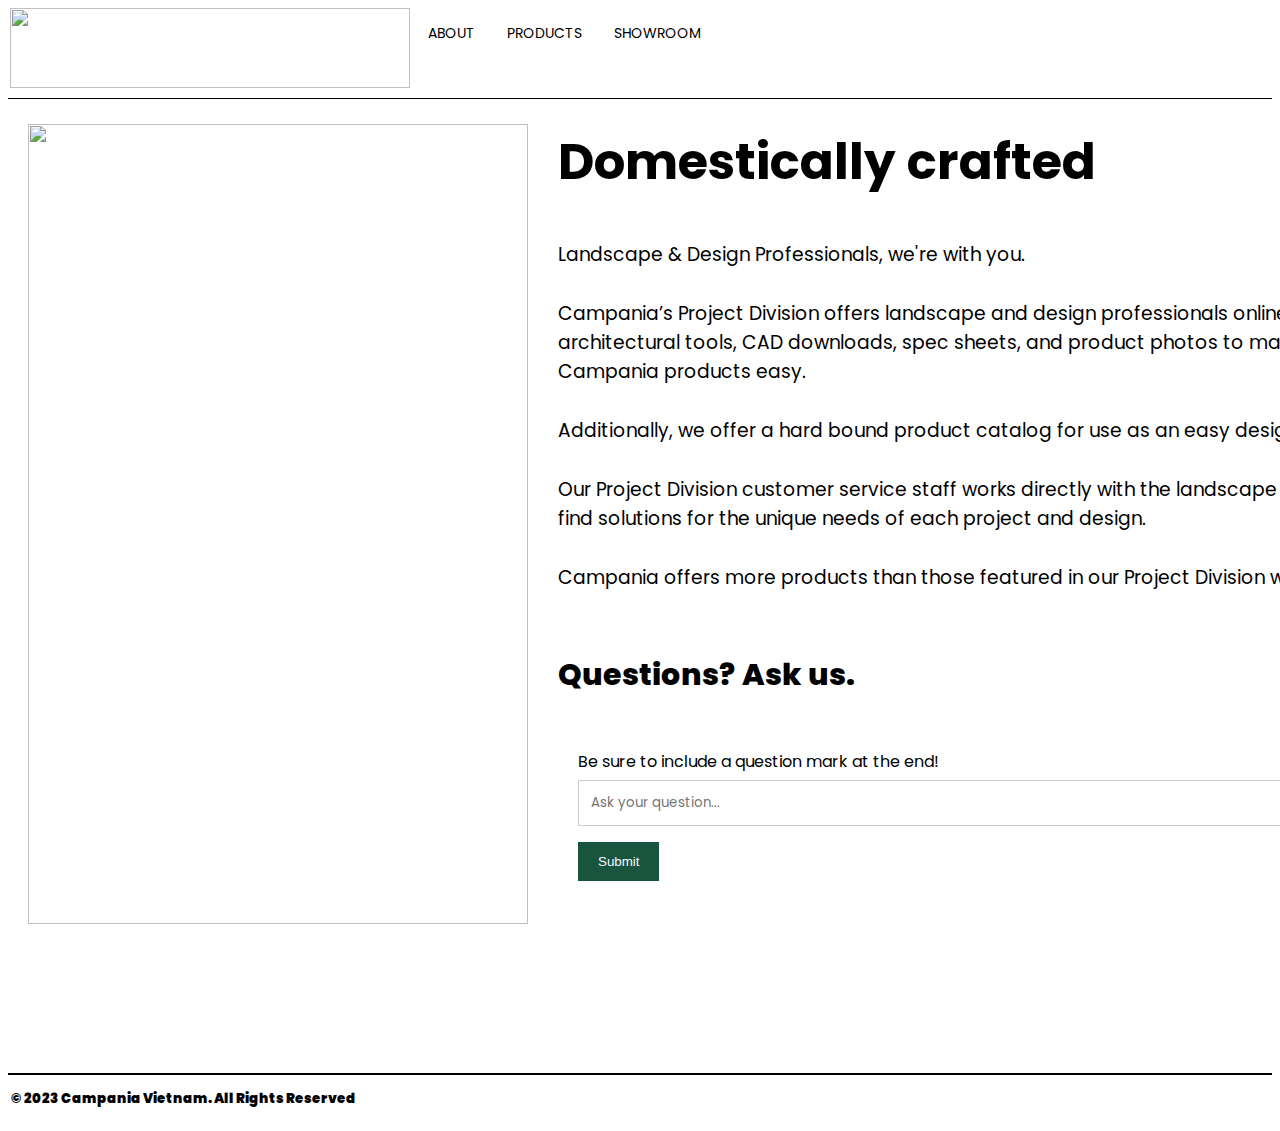
==== index.html @ f25ae3a4 "Update index.html" ====
<!DOCTYPE html>
<html>

<head>
  <title>Campania Vietnam</title>
  <meta charset="utf-8">
  <meta name="viewport" content="width=device-width">
  <link href="main-style.css" rel="stylesheet" type="text/css" />
  <link rel="preconnect" href="https://fonts.googleapis.com">
  <link rel="preconnect" href="https://fonts.gstatic.com" crossorigin>
  <link href="https://fonts.googleapis.com/css2?family=Poppins:wght@200;400;700&display=swap" rel="stylesheet">
</head>

<body>
  <div class="navBar" id="mainNavBar">
      <img src="C:\Users\lebao\Documents\Campania Pots\Campania VN (Dec 2020)\Letterhead.png" class="image2">
    <a id="aboutP" href="MAIN.html">ABOUT</a>
    <a id="productsP" href="SEARCH.html">PRODUCTS</a>
    <a id="showroomP" href="SHOWROOM.html">SHOWROOM</a>
  </div>

  <form class="form1">

    <div class="fade-in-image">
      <img src="https://github.com/DeweyLe/CampaniaVietnam/Pots.jpg" class="image1">
    </div>

    <div class="fade-in-image">
    <h1>Domestically crafted</h1>
    

    <h3>Landscape & Design Professionals, we're with you.</h3>

    <h3>Campania’s Project Division offers landscape and design professionals online access to architectural tools, CAD downloads, spec sheets, and product photos to make specifying Campania products easy.</h3>

    <h3>Additionally, we offer a hard bound product catalog for use as an easy design reference.</h3>

    <h3>Our Project Division customer service staff works directly with the landscape and design trade to find solutions for the unique needs of each project and design.</h3>

    <h3>Campania offers more products than those featured in our Project Division website and catalog.</h3>

    <h4> Questions? Ask us.</h4>
    
    <br>
    <form action="#" method="post" name="sign up for beta form">


      <div class="container">
      </div>
      <div class="row">

        <div class="column">

          <form action="/action_page.php">

            <label for="subject">Be sure to include a question mark at the end! </label>
            <div class="input">
              <input type="text" class="button" id="question" name="question" placeholder="Ask your question...">
              <input type="submit" class="button" id="submit" value="Submit">
            </div>
          </div>
        </div>
      </div>
      </div>
    </form>

  </form>


  <script>

    //button alerts user when clicking
    var confirm = document.querySelector("#submit");
    confirm.addEventListener("click", success)

    function success() {
      var signUp = document.querySelector("#question").value;
      if (signUp.indexOf("?") > 0) {
        alert("Thank you. Your question has been sent!")
      }
      else {
        alert("Please enter your question.")
      }
    }



    ///////////////////////////////////////////////NavBarStarts 

    var aP = document.querySelector("#aboutP");
    var sP = document.querySelector("#productsP");
    var bP = document.querySelector("#showroomP");
    aP.addEventListener("mouseover", boxColor);
    aP.addEventListener("mouseout", boxReg);
    sP.addEventListener("mouseover", boxColor);
    sP.addEventListener("mouseout", boxReg);
    bP.addEventListener("mouseover", boxColor);
    bP.addEventListener("mouseout", boxReg);
    rP.addEventListener("mouseover", boxColor);
    rP.addEventListener("mouseout", boxReg);

    function boxColor() {
      this.style.backgroundColor = "#19543E";
      this.style.textcolor = "white";
    }
    function boxReg() {
      this.style.backgroundColor = "transparent";
    }

///////////////////////////////////////////////NavBarEnds
  </script>
</body>

<section class="footer">
    <div class="footer">
      <table style="width:100%">
        <tbody>
          <tr>
            <td style="width:70%">
              <h5 id="footerHome"><b>© 2023 Campania Vietnam. All Rights Reserved<b></a></h5>
            </td>
          </tr>
        </tbody>
      </table>
    </div>
  </section>

</html>
---- main-style.css ----
.navBar{
	overflow: hidden;
	top: 0;
	width: 100%;
	bottom: 50px;
	z-index: 10;
	border-bottom: solid 1px;
}

div{
	display: block;
}

.fade-in-image{animation: fadeIn 3s;}

@keyframes fadeIn{
	0%{opacity: 0;}
	100%{opacity: 1;}
}

a{
	color: #000000;
	text-decoration: none;
	font-size: 14px;
	font-family: 'Poppins';
	text-transform: uppercase;
}

a:hover {
color: white;
}

.navBar a{
	float: left;
	line-height: 22px;
	padding-top: 14px;
	padding-right: 16px;
	padding-bottom: 14px;
	padding-left: 16px;
}

.image1
{
	width:500px;
	height: 800px;
	object-fit: cover;
	object-position:-50px;
	float: left;
	padding-right: 30px;
	padding-left: 20px;
}


.image2
{
	width:400px;
	height:80px;
	object-fit: contain;
	object-position: 15px;
	float: left;
	padding-right: 2px;
	padding-left: 2px;
	padding-bottom: 10px;
}

form{
  width: 1500px;
  margin: 2% auto;
  margin-bottom: 350px;
}

h1, h2, h3, h4, h5, h6{
	font-family: 'Poppins';
	color: #000000;
	margin: 0px;
}
h1{
	margin-top: 10px;
	margin-bottom: 40px;
	font-size: 50px;
}
h2{
 		font-size: 30px;
 }

h3{
font-weight: 400;
margin-bottom: 30px;

}

h4{
font-weight:750;
font-size:30px;
margin-top:60px;
padding-left:100px;
}

h6{
font-weight: 3;
font-size: 15px;
margin-top: 5px;


}


.footer{
	overflow: hidden;
	top: 50px;
	bottom: 0px;
	z-index: 10;
	border-top: solid 1px;
	line-height: 42px;
}
.footer a{
	float: right;
	font-size: 12px;
	font-weight: 400;
	padding-right: 8px;
	padding-left: 8px;
	text-align: center;
}
#footerHome{
	float: left;
}





body {
  font-family: 'Poppins';
	color: #000000;
}



/* Style inputs */
input[type=text], select, textarea {
  width: 100%;
  padding: 12px;
  border: 1px solid #ccc;
  margin-top: 6px;
  margin-bottom: 16px;
  resize: vertical;
  font-family: Poppins;
}

input[type=submit] {
  background-color: #19543E;
  color: ghostwhite;
  padding: 12px 20px;
  border: none;
  cursor: pointer;
}

input[type=submit]:hover {
  background-color: #0F3325;
  color: whitesmoke;
}



/* Create two columns that float next to eachother */
.column {
  float: left;
  width: 50%;
  margin-top: 6px;
  padding: 20px;
}


/*text animation tests*/
.slide-right {
  width:100%;
  animation: slide-right 3s;
  float: left;
}

@keyframes slide-right{
  from {
    margin-left: 100%;
    width: 300%; 
  }

  to {
    margin-left: 0%;
    width: 100%;
  }
}
</style>
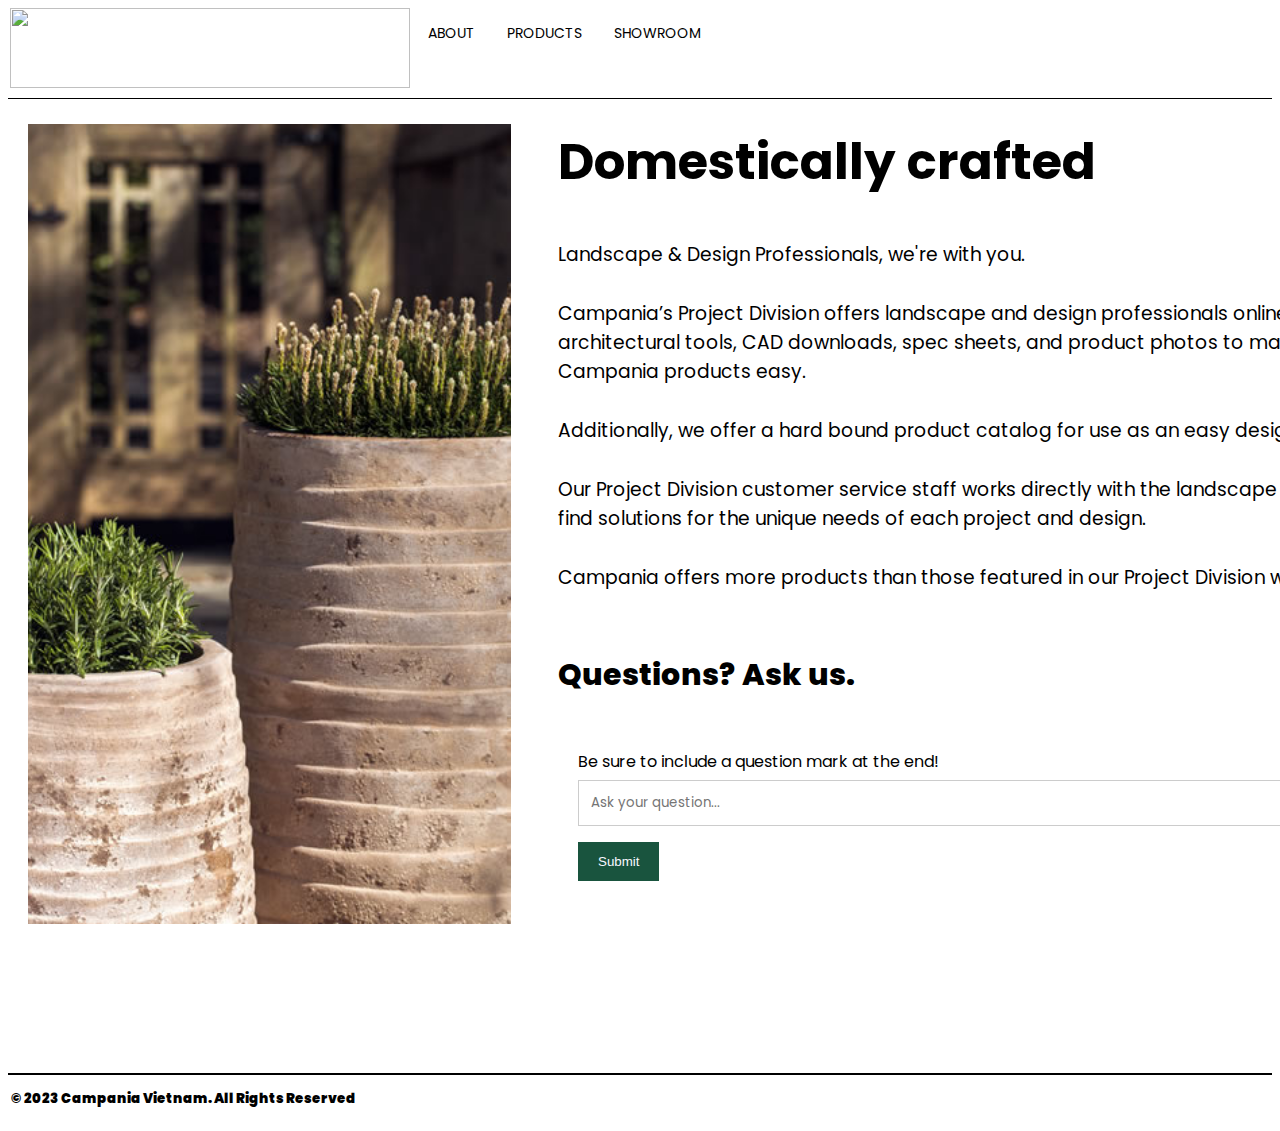
==== commit 70ff3446: "Update index.html" ====
--- a/index.html
+++ b/index.html
@@ -14,7 +14,7 @@
 <body>
   <div class="navBar" id="mainNavBar">
       <img src="C:\Users\lebao\Documents\Campania Pots\Campania VN (Dec 2020)\Letterhead.png" class="image2">
-    <a id="aboutP" href="MAIN.html">ABOUT</a>
+    <a id="aboutP" href="index.html">ABOUT</a>
     <a id="productsP" href="SEARCH.html">PRODUCTS</a>
     <a id="showroomP" href="SHOWROOM.html">SHOWROOM</a>
   </div>
@@ -22,7 +22,7 @@
   <form class="form1">
 
     <div class="fade-in-image">
-      <img src="https://github.com/DeweyLe/CampaniaVietnam/Pots.jpg" class="image1">
+      <img src="images/pots.jpg" class="image1">
     </div>
 
     <div class="fade-in-image">
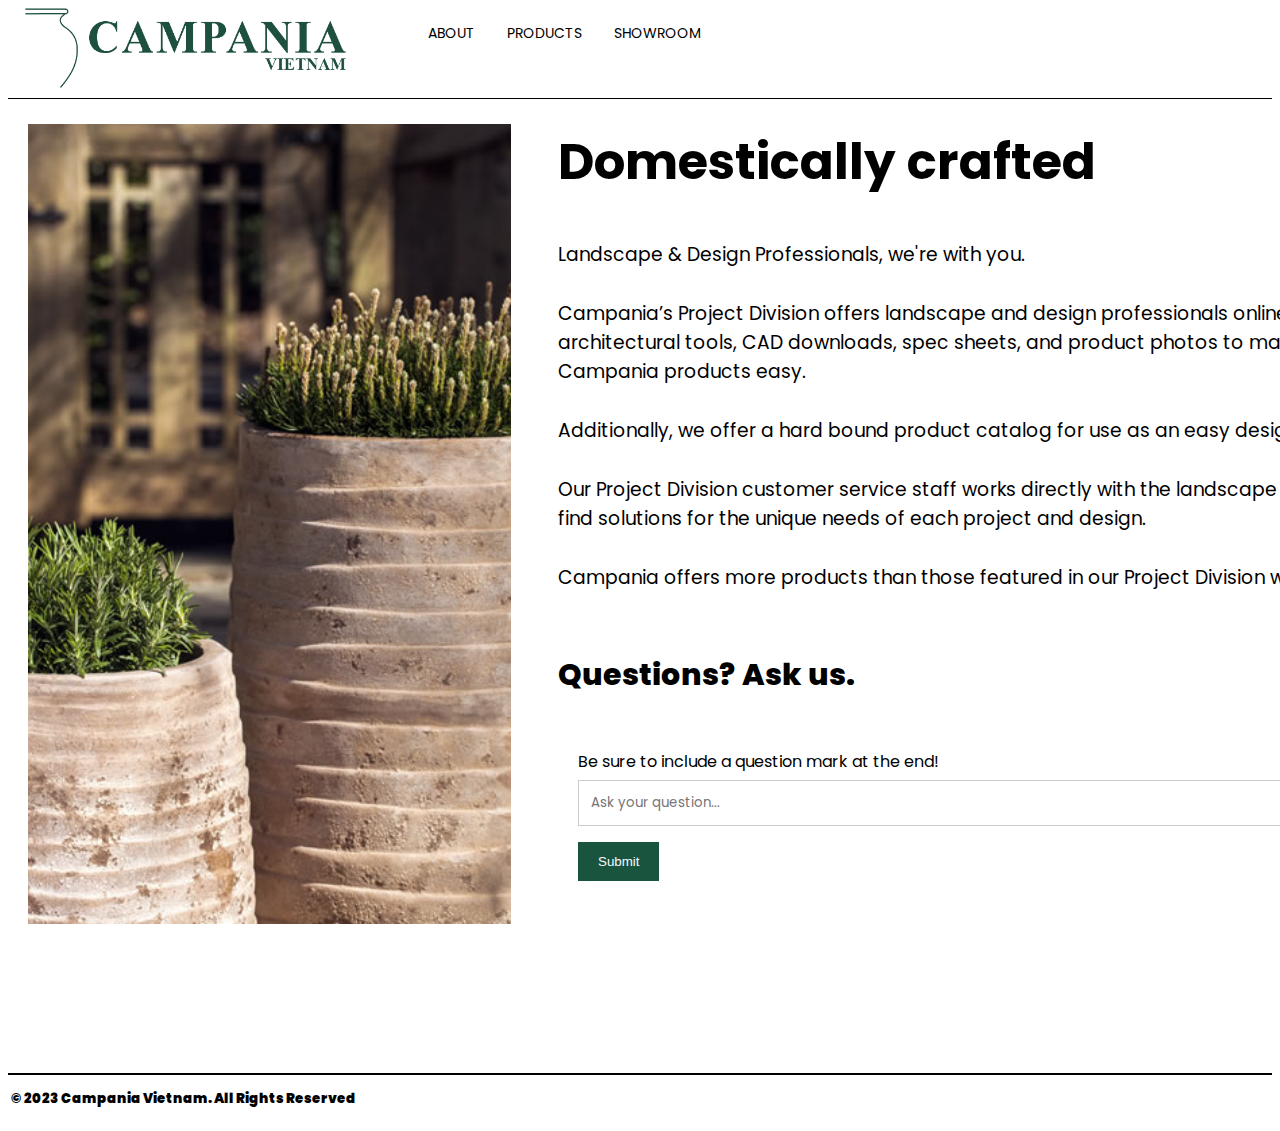
==== commit 70b7ed49: "Update index.html" ====
--- a/index.html
+++ b/index.html
@@ -13,7 +13,7 @@
 
 <body>
   <div class="navBar" id="mainNavBar">
-      <img src="C:\Users\lebao\Documents\Campania Pots\Campania VN (Dec 2020)\Letterhead.png" class="image2">
+      <img src="Letterhead.png" class="image2" alt="">
     <a id="aboutP" href="index.html">ABOUT</a>
     <a id="productsP" href="SEARCH.html">PRODUCTS</a>
     <a id="showroomP" href="SHOWROOM.html">SHOWROOM</a>
@@ -22,7 +22,7 @@
   <form class="form1">
 
     <div class="fade-in-image">
-      <img src="images/pots.jpg" class="image1">
+      <img src="images/pots.jpg" class="image1" alt="">
     </div>
 
     <div class="fade-in-image">
